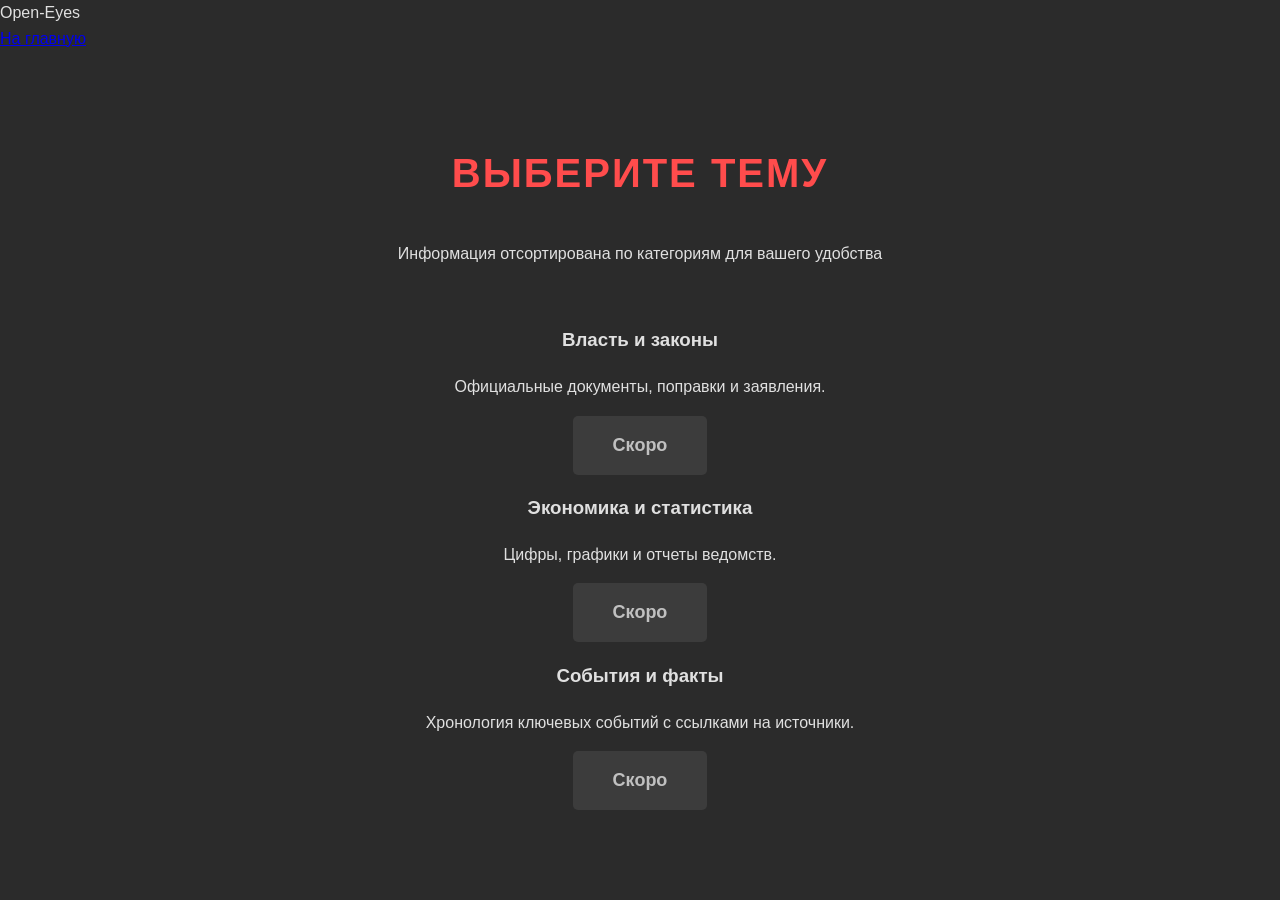
==== catalog.html @ cdc29110 "Create catalog.html" ====
<!DOCTYPE html>
<html lang="ru">
<head>
    <meta charset="UTF-8">
    <meta name="viewport" content="width=device-width, initial-scale=1.0">
    <title>Open-Eyes | Каталог тем</title>
    <link rel="stylesheet" href="style.css">
</head>
<body>

    <header>
        <div class="logo"><a href="index.html" style="color: inherit; text-decoration: none;">Open-Eyes</a></div>
        <nav>
            <a href="index.html">На главную</a>
        </nav>
    </header>

    <main class="hero-section">
        <h1 class="main-title" style="font-size: 40px;">Выберите тему</h1>
        <p style="color: #e0e0e0; margin-bottom: 40px;">Информация отсортирована по категориям для вашего удобства</p>
        
        <div class="links-grid">
            <!-- Карточка 1 -->
            <div class="link-card">
                <h3>Власть и законы</h3>
                <p>Официальные документы, поправки и заявления.</p>
                <a href="#" class="btn" style="background-color: #444; pointer-events: none; opacity: 0.7;">Скоро</a>
            </div>

            <!-- Карточка 2 -->
            <div class="link-card">
                <h3>Экономика и статистика</h3>
                <p>Цифры, графики и отчеты ведомств.</p>
                <a href="#" class="btn" style="background-color: #444; pointer-events: none; opacity: 0.7;">Скоро</a>
            </div>

            <!-- Карточка 3 -->
            <div class="link-card">
                <h3>События и факты</h3>
                <p>Хронология ключевых событий с ссылками на источники.</p>
                <a href="#" class="btn" style="background-color: #444; pointer-events: none; opacity: 0.7;">Скоро</a>
            </div>
        </div>
    </main>

</body>
</html>
---- style.css ----
/* Базовые настройки */
body {
    font-family: 'Segoe UI', Tahoma, Geneva, Verdana, sans-serif;
    margin: 0;
    padding: 0;
    background-color: #2b2b2b; /* Темно-серый фон */
    color: #e0e0e0; /* Светло-серый текст для контраста */
    line-height: 1.6;
    display: flex;
    flex-direction: column;
    min-height: 100vh;
}

/* Главный блок (на весь экран) */
.hero-section {
    flex: 1;
    display: flex;
    flex-direction: column;
    justify-content: center;
    align-items: center;
    padding: 40px 20px;
    text-align: center;
}

/* Красный заголовок */
.main-title {
    color: #ff4c4c; /* Яркий красный, который хорошо виден на темном фоне */
    font-size: 64px;
    font-weight: 900;
    margin: 0 0 20px 0;
    letter-spacing: 2px;
    text-transform: uppercase;
}

/* Подзаголовок с вопросом */
.question-subtitle {
    font-size: 24px;
    color: #ffffff; /* Белый текст для максимальной читаемости */
    font-weight: 400;
    max-width: 800px;
    margin: 0 0 50px 0;
    line-height: 1.4;
}

/* Кнопка "Начать" */
.btn {
    display: inline-block;
    padding: 15px 40px;
    background-color: #444444; /* Серая кнопка, чтобы не сливаться с фоном */
    color: white;
    text-decoration: none;
    border-radius: 5px;
    font-size: 18px;
    font-weight: bold;
    transition: background-color 0.3s, transform 0.2s;
}

.btn:hover {
    background-color: #ff4c4c; /* При наведении становится красной */
    transform: scale(1.05);
}

/* Подвал */
footer {
    text-align: center;
    padding: 20px;
    color: #888888; /* Тусклый текст для подвала */
    font-size: 14px;
}
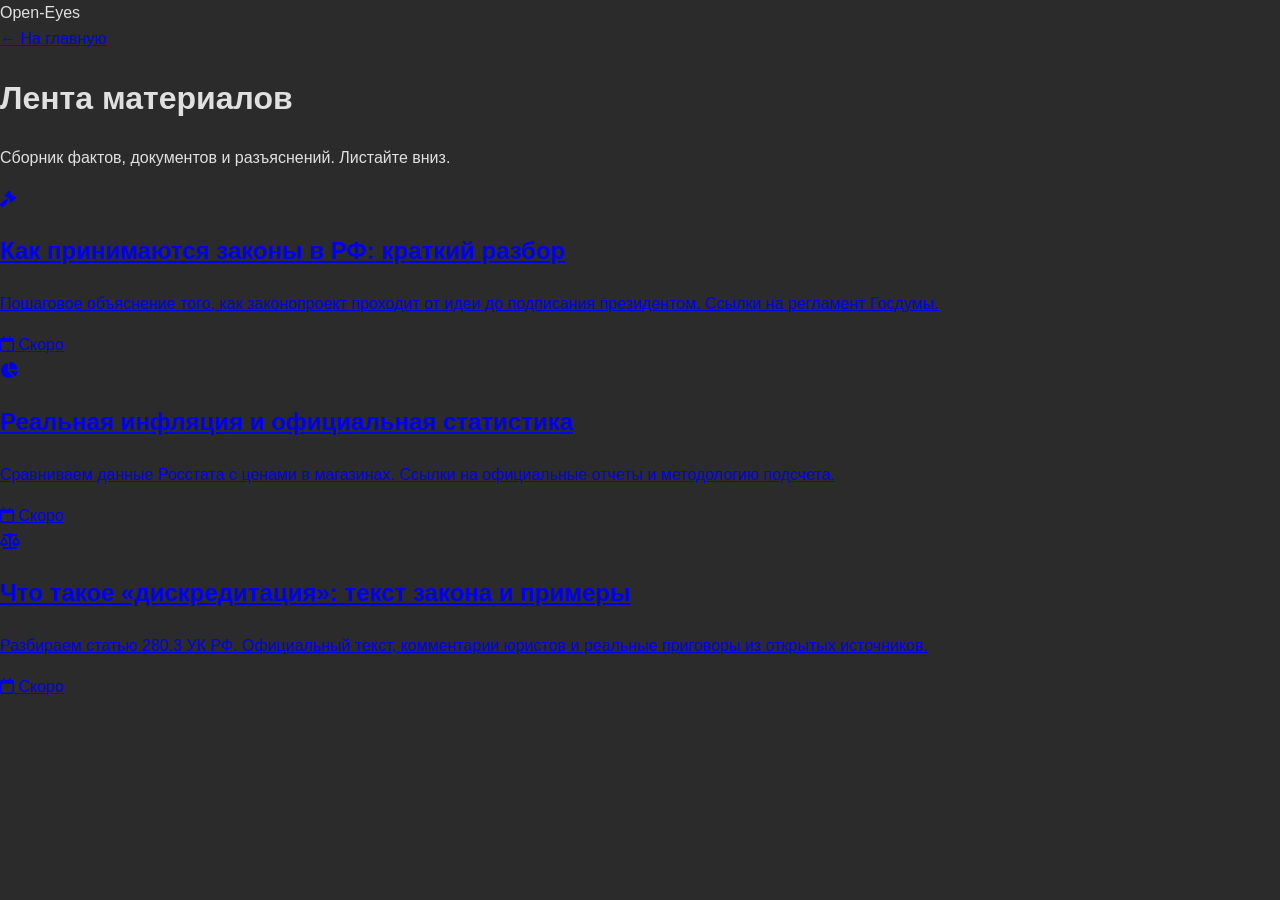
==== commit 65e21cb2: "Update catalog.html" ====
--- a/catalog.html
+++ b/catalog.html
@@ -3,43 +3,56 @@
 <head>
     <meta charset="UTF-8">
     <meta name="viewport" content="width=device-width, initial-scale=1.0">
-    <title>Open-Eyes | Каталог тем</title>
+    <title>Open-Eyes | Статьи</title>
     <link rel="stylesheet" href="style.css">
+    <!-- Подключаем иконки FontAwesome -->
+    <link rel="stylesheet" href="https://cdnjs.cloudflare.com/ajax/libs/font-awesome/6.4.0/css/all.min.css">
 </head>
 <body>
 
     <header>
         <div class="logo"><a href="index.html" style="color: inherit; text-decoration: none;">Open-Eyes</a></div>
         <nav>
-            <a href="index.html">На главную</a>
+            <a href="index.html">← На главную</a>
         </nav>
     </header>
 
-    <main class="hero-section">
-        <h1 class="main-title" style="font-size: 40px;">Выберите тему</h1>
-        <p style="color: #e0e0e0; margin-bottom: 40px;">Информация отсортирована по категориям для вашего удобства</p>
+    <main class="feed-container">
+        <h1 class="feed-title">Лента материалов</h1>
+        <p class="feed-subtitle">Сборник фактов, документов и разъяснений. Листайте вниз.</p>
         
-        <div class="links-grid">
-            <!-- Карточка 1 -->
-            <div class="link-card">
-                <h3>Власть и законы</h3>
-                <p>Официальные документы, поправки и заявления.</p>
-                <a href="#" class="btn" style="background-color: #444; pointer-events: none; opacity: 0.7;">Скоро</a>
-            </div>
+        <div class="article-list">
+            
+            <!-- Статья 1 -->
+            <a href="#" class="article-item">
+                <div class="article-icon"><i class="fas fa-gavel"></i></div>
+                <div class="article-content">
+                    <h2>Как принимаются законы в РФ: краткий разбор</h2>
+                    <p>Пошаговое объяснение того, как законопроект проходит от идеи до подписания президентом. Ссылки на регламент Госдумы.</p>
+                    <span class="article-meta"><i class="far fa-calendar"></i> Скоро</span>
+                </div>
+            </a>
 
-            <!-- Карточка 2 -->
-            <div class="link-card">
-                <h3>Экономика и статистика</h3>
-                <p>Цифры, графики и отчеты ведомств.</p>
-                <a href="#" class="btn" style="background-color: #444; pointer-events: none; opacity: 0.7;">Скоро</a>
-            </div>
+            <!-- Статья 2 -->
+            <a href="#" class="article-item">
+                <div class="article-icon"><i class="fas fa-chart-pie"></i></div>
+                <div class="article-content">
+                    <h2>Реальная инфляция и официальная статистика</h2>
+                    <p>Сравниваем данные Росстата с ценами в магазинах. Ссылки на официальные отчеты и методологию подсчета.</p>
+                    <span class="article-meta"><i class="far fa-calendar"></i> Скоро</span>
+                </div>
+            </a>
 
-            <!-- Карточка 3 -->
-            <div class="link-card">
-                <h3>События и факты</h3>
-                <p>Хронология ключевых событий с ссылками на источники.</p>
-                <a href="#" class="btn" style="background-color: #444; pointer-events: none; opacity: 0.7;">Скоро</a>
-            </div>
+            <!-- Статья 3 -->
+            <a href="#" class="article-item">
+                <div class="article-icon"><i class="fas fa-balance-scale"></i></div>
+                <div class="article-content">
+                    <h2>Что такое «дискредитация»: текст закона и примеры</h2>
+                    <p>Разбираем статью 280.3 УК РФ. Официальный текст, комментарии юристов и реальные приговоры из открытых источников.</p>
+                    <span class="article-meta"><i class="far fa-calendar"></i> Скоро</span>
+                </div>
+            </a>
+
         </div>
     </main>
 
--- a/style.css
+++ b/style.css
@@ -67,3 +67,32 @@
     color: #888888; /* Тусклый текст для подвала */
     font-size: 14px;
 }
+/* --- Адаптация под мобильные телефоны --- */
+@media screen and (max-width: 768px) {
+    /* Уменьшаем заголовок на главной */
+    .main-title {
+        font-size: 42px; 
+    }
+    
+    /* Уменьшаем вопрос под заголовком */
+    .question-subtitle {
+        font-size: 18px;
+        margin-bottom: 30px;
+    }
+    
+    /* Уменьшаем заголовок в каталоге */
+    .main-title[style*="font-size: 42px"] {
+        font-size: 32px !important;
+    }
+
+    /* Делаем отступы в шапке чуть меньше */
+    header {
+        padding: 15px 20px;
+        flex-direction: column;
+        gap: 10px;
+    }
+
+    nav a {
+        margin: 0 10px;
+    }
+}
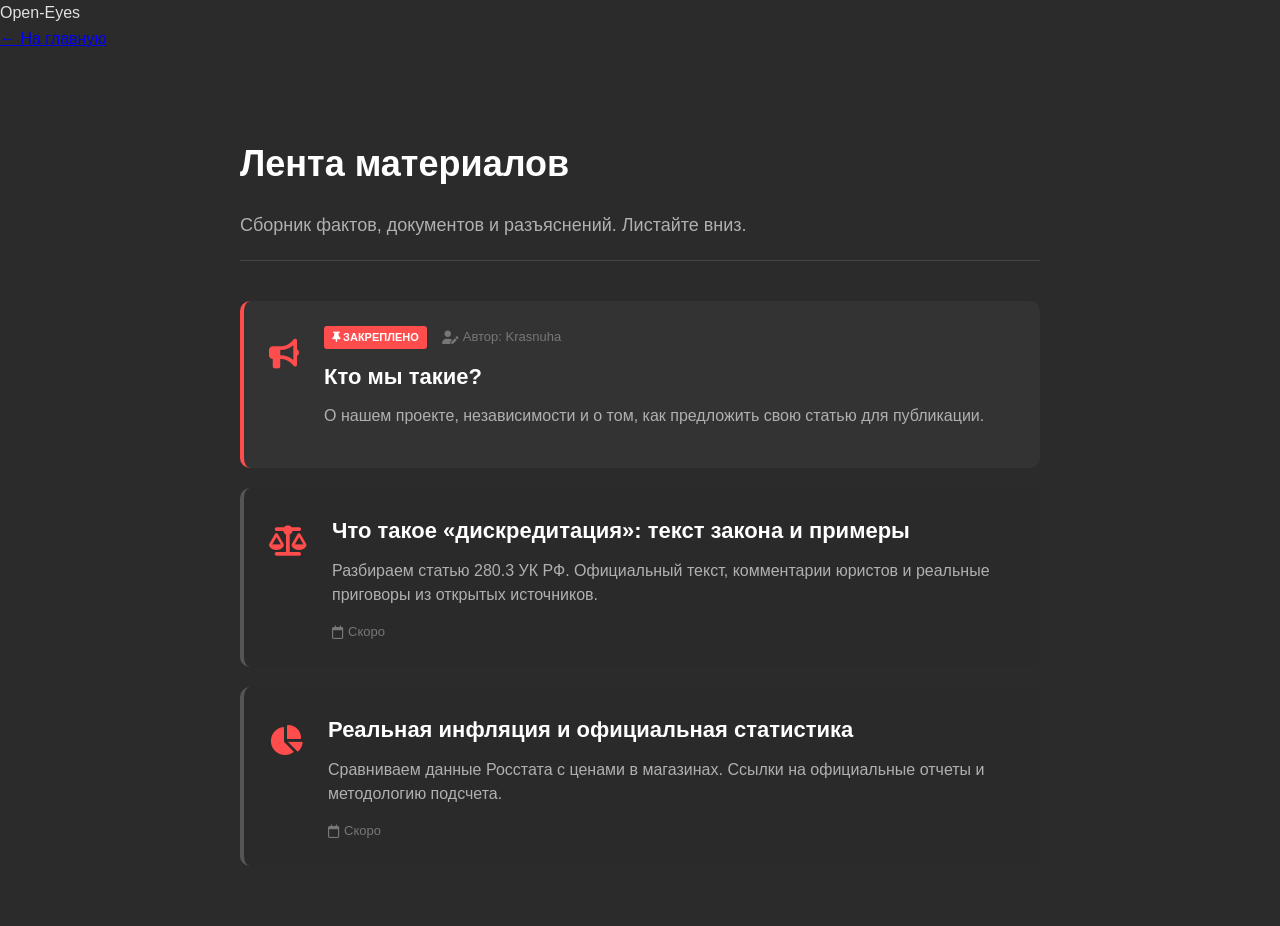
==== commit ff4b0796: "Update catalog.html" ====
--- a/catalog.html
+++ b/catalog.html
@@ -5,7 +5,6 @@
     <meta name="viewport" content="width=device-width, initial-scale=1.0">
     <title>Open-Eyes | Статьи</title>
     <link rel="stylesheet" href="style.css">
-    <!-- Подключаем иконки FontAwesome -->
     <link rel="stylesheet" href="https://cdnjs.cloudflare.com/ajax/libs/font-awesome/6.4.0/css/all.min.css">
 </head>
 <body>
@@ -23,17 +22,30 @@
         
         <div class="article-list">
             
-            <!-- Статья 1 -->
+            <!-- Статья 1 (ЗАКРЕПЛЕННАЯ) -->
+            <a href="article-1.html" class="article-item pinned">
+                <div class="article-icon"><i class="fas fa-bullhorn"></i></div>
+                <div class="article-content">
+                    <div class="meta-row">
+                        <span class="mini-badge"><i class="fas fa-thumbtack"></i> Закреплено</span>
+                        <span class="article-meta"><i class="fas fa-user-edit"></i> Автор: Krasnuha</span>
+                    </div>
+                    <h2>Кто мы такие?</h2>
+                    <p>О нашем проекте, независимости и о том, как предложить свою статью для публикации.</p>
+                </div>
+            </a>
+
+            <!-- Статья 2 -->
             <a href="#" class="article-item">
-                <div class="article-icon"><i class="fas fa-gavel"></i></div>
+                <div class="article-icon"><i class="fas fa-balance-scale"></i></div>
                 <div class="article-content">
-                    <h2>Как принимаются законы в РФ: краткий разбор</h2>
-                    <p>Пошаговое объяснение того, как законопроект проходит от идеи до подписания президентом. Ссылки на регламент Госдумы.</p>
+                    <h2>Что такое «дискредитация»: текст закона и примеры</h2>
+                    <p>Разбираем статью 280.3 УК РФ. Официальный текст, комментарии юристов и реальные приговоры из открытых источников.</p>
                     <span class="article-meta"><i class="far fa-calendar"></i> Скоро</span>
                 </div>
             </a>
 
-            <!-- Статья 2 -->
+            <!-- Статья 3 -->
             <a href="#" class="article-item">
                 <div class="article-icon"><i class="fas fa-chart-pie"></i></div>
                 <div class="article-content">
@@ -43,16 +55,6 @@
                 </div>
             </a>
 
-            <!-- Статья 3 -->
-            <a href="#" class="article-item">
-                <div class="article-icon"><i class="fas fa-balance-scale"></i></div>
-                <div class="article-content">
-                    <h2>Что такое «дискредитация»: текст закона и примеры</h2>
-                    <p>Разбираем статью 280.3 УК РФ. Официальный текст, комментарии юристов и реальные приговоры из открытых источников.</p>
-                    <span class="article-meta"><i class="far fa-calendar"></i> Скоро</span>
-                </div>
-            </a>
-
         </div>
     </main>
 
--- a/style.css
+++ b/style.css
@@ -96,3 +96,191 @@
         margin: 0 10px;
     }
 }
+/* --- Вертикальная лента статей --- */
+
+.feed-container {
+    max-width: 800px; /* Ограничиваем ширину для удобства чтения */
+    margin: 0 auto;
+    padding: 60px 20px;
+}
+
+.feed-title {
+    color: #ffffff;
+    font-size: 36px;
+    margin-bottom: 10px;
+}
+
+.feed-subtitle {
+    color: #b0b0b0;
+    font-size: 18px;
+    margin-bottom: 40px;
+    border-bottom: 1px solid #444;
+    padding-bottom: 20px;
+}
+
+.article-list {
+    display: flex;
+    flex-direction: column;
+    gap: 20px; /* Расстояние между карточками */
+}
+
+/* Карточка статьи */
+.article-item {
+    display: flex;
+    align-items: flex-start;
+    background-color: #2a2a2a;
+    padding: 25px;
+    border-radius: 10px;
+    border-left: 4px solid #555; /* Серая полоска слева */
+    text-decoration: none;
+    color: inherit;
+    transition: all 0.3s ease;
+}
+
+/* Эффект при наведении (на компьютере) */
+.article-item:hover {
+    background-color: #333;
+    border-left-color: #ff4c4c; /* Полоска становится красной */
+    transform: translateX(5px); /* Легкий сдвиг вправо */
+}
+
+/* Иконка слева */
+.article-icon {
+    font-size: 30px;
+    color: #ff4c4c;
+    margin-right: 25px;
+    margin-top: 5px;
+}
+
+/* Текстовый контент */
+.article-content {
+    flex: 1;
+}
+
+.article-content h2 {
+    margin: 0 0 10px 0;
+    font-size: 22px;
+    color: #ffffff;
+}
+
+.article-content p {
+    margin: 0 0 15px 0;
+    color: #b0b0b0;
+    font-size: 16px;
+    line-height: 1.5;
+}
+
+/* Дата/статус */
+.article-meta {
+    font-size: 13px;
+    color: #777;
+    display: flex;
+    align-items: center;
+    gap: 5px;
+}
+
+/* Мобильная адаптация */
+@media screen and (max-width: 600px) {
+    .article-item {
+        flex-direction: column; /* На телефоне иконка встанет над текстом */
+        padding: 20px;
+    }
+    .article-icon {
+        margin-bottom: 15px;
+        margin-right: 0;
+    }
+    .feed-title {
+        font-size: 28px;
+    }
+}
+/* --- Стили для манифеста и контактов --- */
+
+.article-meta-top {
+    display: flex;
+    justify-content: center;
+    align-items: center;
+    gap: 20px;
+    margin-bottom: 20px;
+    flex-wrap: wrap;
+}
+
+.pinned-badge {
+    background-color: #ff4c4c;
+    color: white;
+    padding: 6px 12px;
+    border-radius: 4px;
+    font-size: 13px;
+    font-weight: bold;
+    text-transform: uppercase;
+    letter-spacing: 1px;
+}
+
+.article-author {
+    color: #b0b0b0;
+    font-size: 15px;
+    font-weight: 500;
+    display: flex;
+    align-items: center;
+    gap: 6px;
+}
+
+/* Блок с контактами */
+.contact-box {
+    background-color: #2a2a2a;
+    border: 1px solid #ff4c4c; /* Красная рамка для акцента */
+    padding: 30px;
+    border-radius: 10px;
+    text-align: center;
+    margin-top: 40px;
+}
+
+.contact-box h3 {
+    color: #ffffff;
+    margin-top: 0;
+    font-size: 22px;
+}
+
+.contact-box p {
+    color: #b0b0b0;
+    margin-bottom: 25px;
+}
+
+.email-btn {
+    display: inline-block;
+    background-color: #ff4c4c;
+    color: white;
+    text-decoration: none;
+    padding: 15px 30px;
+    border-radius: 6px;
+    font-size: 18px;
+    font-weight: bold;
+    transition: background-color 0.3s, transform 0.2s;
+    border: none;
+}
+
+.email-btn:hover {
+    background-color: #e63939;
+    transform: scale(1.05);
+}
+/* Стили для закрепленной карточки в ленте */
+.article-item.pinned {
+    border-left: 4px solid #ff4c4c; /* Красная полоса */
+    background-color: #333333; /* Чуть светлее фона */
+}
+
+.meta-row {
+    display: flex;
+    align-items: center;
+    gap: 15px;
+    margin-bottom: 10px;
+}
+
+.mini-badge {
+    background-color: #ff4c4c;
+    color: white;
+    font-size: 11px;
+    padding: 3px 8px;
+    border-radius: 3px;
+    font-weight: bold;
+    text-transform: uppercase;
+}
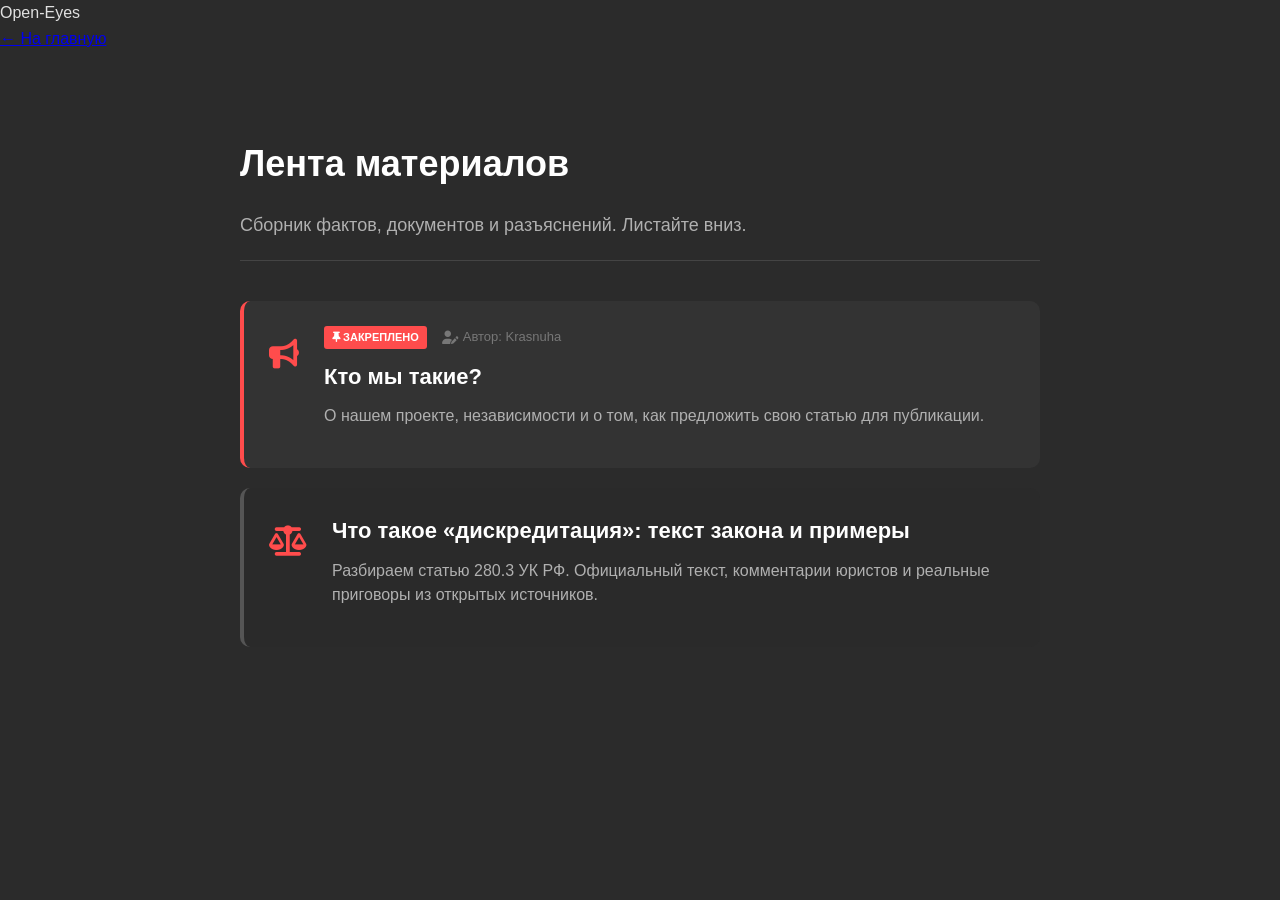
==== commit 60e83988: "Update catalog.html" ====
--- a/catalog.html
+++ b/catalog.html
@@ -36,22 +36,11 @@
             </a>
 
             <!-- Статья 2 -->
-            <a href="#" class="article-item">
+            <a href="article-2.html" class="article-item">
                 <div class="article-icon"><i class="fas fa-balance-scale"></i></div>
                 <div class="article-content">
                     <h2>Что такое «дискредитация»: текст закона и примеры</h2>
                     <p>Разбираем статью 280.3 УК РФ. Официальный текст, комментарии юристов и реальные приговоры из открытых источников.</p>
-                    <span class="article-meta"><i class="far fa-calendar"></i> Скоро</span>
-                </div>
-            </a>
-
-            <!-- Статья 3 -->
-            <a href="#" class="article-item">
-                <div class="article-icon"><i class="fas fa-chart-pie"></i></div>
-                <div class="article-content">
-                    <h2>Реальная инфляция и официальная статистика</h2>
-                    <p>Сравниваем данные Росстата с ценами в магазинах. Ссылки на официальные отчеты и методологию подсчета.</p>
-                    <span class="article-meta"><i class="far fa-calendar"></i> Скоро</span>
                 </div>
             </a>
 
